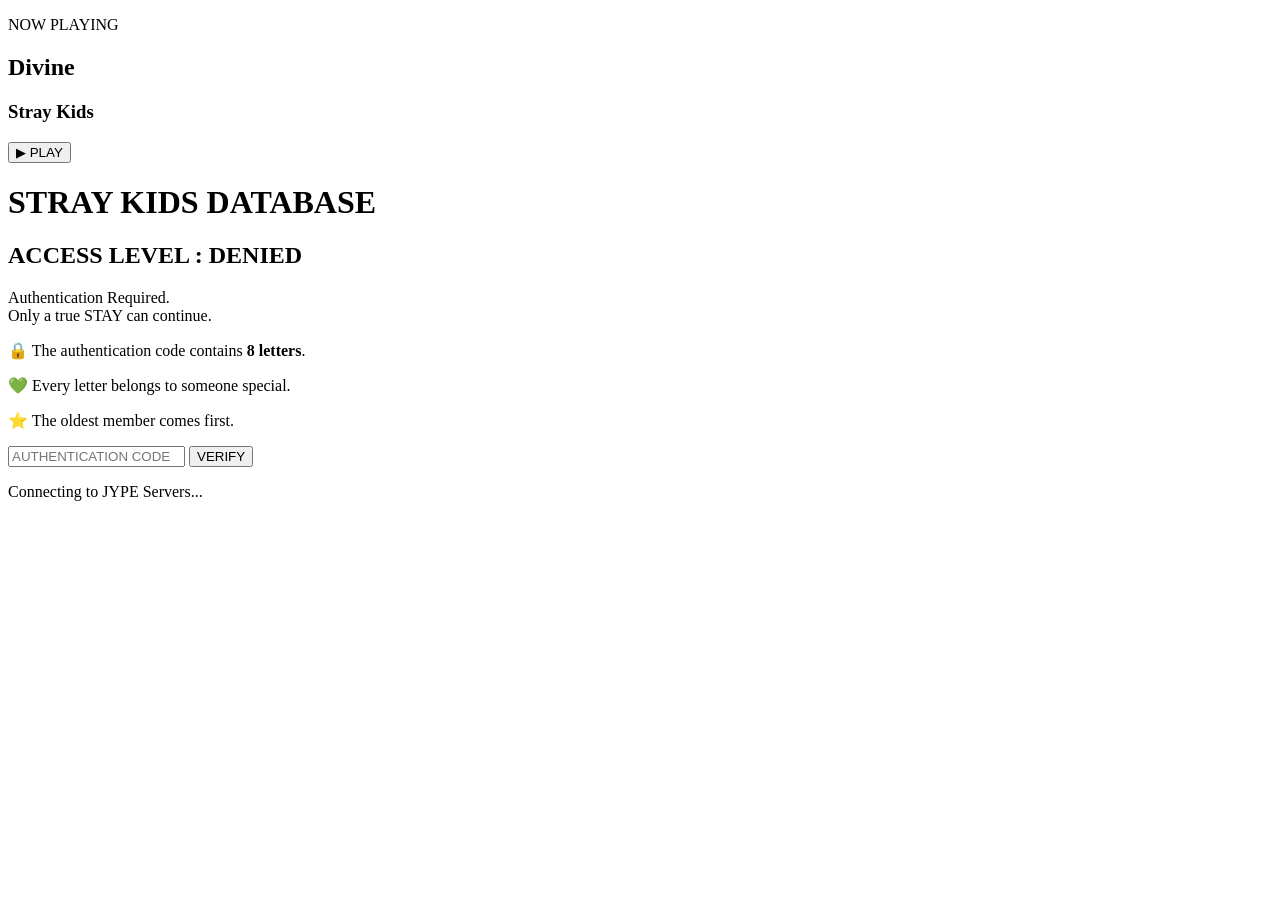
==== index.html @ 1c9d19c5 "Add files via upload" ====
<!DOCTYPE html>
<html lang="en">

<head>

    <meta charset="UTF-8">
    <meta name="viewport" content="width=device-width, initial-scale=1.0">

    <title>STAY Authentication</title>

    <link rel="preconnect" href="https://fonts.googleapis.com">
    <link rel="preconnect" href="https://fonts.gstatic.com" crossorigin>

    <link href="https://fonts.googleapis.com/css2?family=Poppins:wght@300;400;600&family=Share+Tech+Mono&display=swap" rel="stylesheet">

    <link rel="stylesheet" href="page3.css">

</head>

<body class="terminal-page">

    <!-- Background Music -->
    <audio id="bgMusic">
        <source src="song3.mp3" type="audio/mpeg">
        Your browser does not support the audio element.
    </audio>

    <!-- Intro Music Player -->
    <div id="introScreen">

        <div class="music-player">

            <p class="nowPlaying">NOW PLAYING</p>

            <h2>Divine</h2>

            <h3>Stray Kids</h3>

            <button id="playButton" onclick="startExperience()">
                ▶ PLAY
            </button>

        </div>

    </div>

    <!-- Terminal -->
    <div class="terminal-overlay hidden" id="terminalContent">

        <div class="terminal">

            <h1>STRAY KIDS DATABASE</h1>

            <h2>ACCESS LEVEL : DENIED</h2>

            <p class="intro">
                Authentication Required.<br>
                Only a true STAY can continue.
            </p>

            <div class="hint">
                <p>🔒 The authentication code contains <strong>8 letters</strong>.</p>
                <p>💚 Every letter belongs to someone special.</p>
                <p>⭐ The oldest member comes first.</p>
            </div>

            <input
                type="text"
                id="password"
                maxlength="8"
                placeholder="AUTHENTICATION CODE">

            <button onclick="checkPassword()">
                VERIFY
            </button>

            <p id="message"></p>

            <div id="loading">

                <p id="loadingText">Connecting to JYPE Servers...</p>

                <div class="progress">
                    <div id="bar"></div>
                </div>

            </div>

        </div>

    </div>

<script>

function startExperience() {

    const music = document.getElementById("bgMusic");

    music.play();

    document.getElementById("introScreen").style.display = "none";

    document.getElementById("terminalContent").classList.remove("hidden");

}

function checkPassword() {

    const answer = document.getElementById("password").value.toUpperCase();

    const message = document.getElementById("message");

    if (answer === "BLCHHFSI") {

        message.innerHTML = "✔ ACCESS GRANTED";

        message.style.color = "#8BFFD1";

        document.getElementById("loading").style.display = "block";

        const bar = document.getElementById("bar");

        const loadingText = document.getElementById("loadingText");

        let width = 0;

        const interval = setInterval(function () {

            width++;

            bar.style.width = width + "%";

            if (width === 25) {

                loadingText.innerHTML = "Connecting to JYPE Servers...";

            }

            if (width === 50) {

                loadingText.innerHTML = "Scanning STAY Membership...";

            }

            if (width === 75) {

                loadingText.innerHTML = "Verifying Authentication...";

            }

            if (width === 100) {

                loadingText.innerHTML = "Access Granted ✔";

                clearInterval(interval);

                setTimeout(function () {

                    window.location.href = "page4.html";

                }, 1500);

            }

        }, 30);

    }

    else {

        message.innerHTML =
        "❌ ACCESS DENIED<br><br>Hint: Use the first letter of each member's stage name in debut order.";

        message.style.color = "#ff8f8f";

    }

}

</script>

</body>

</html>
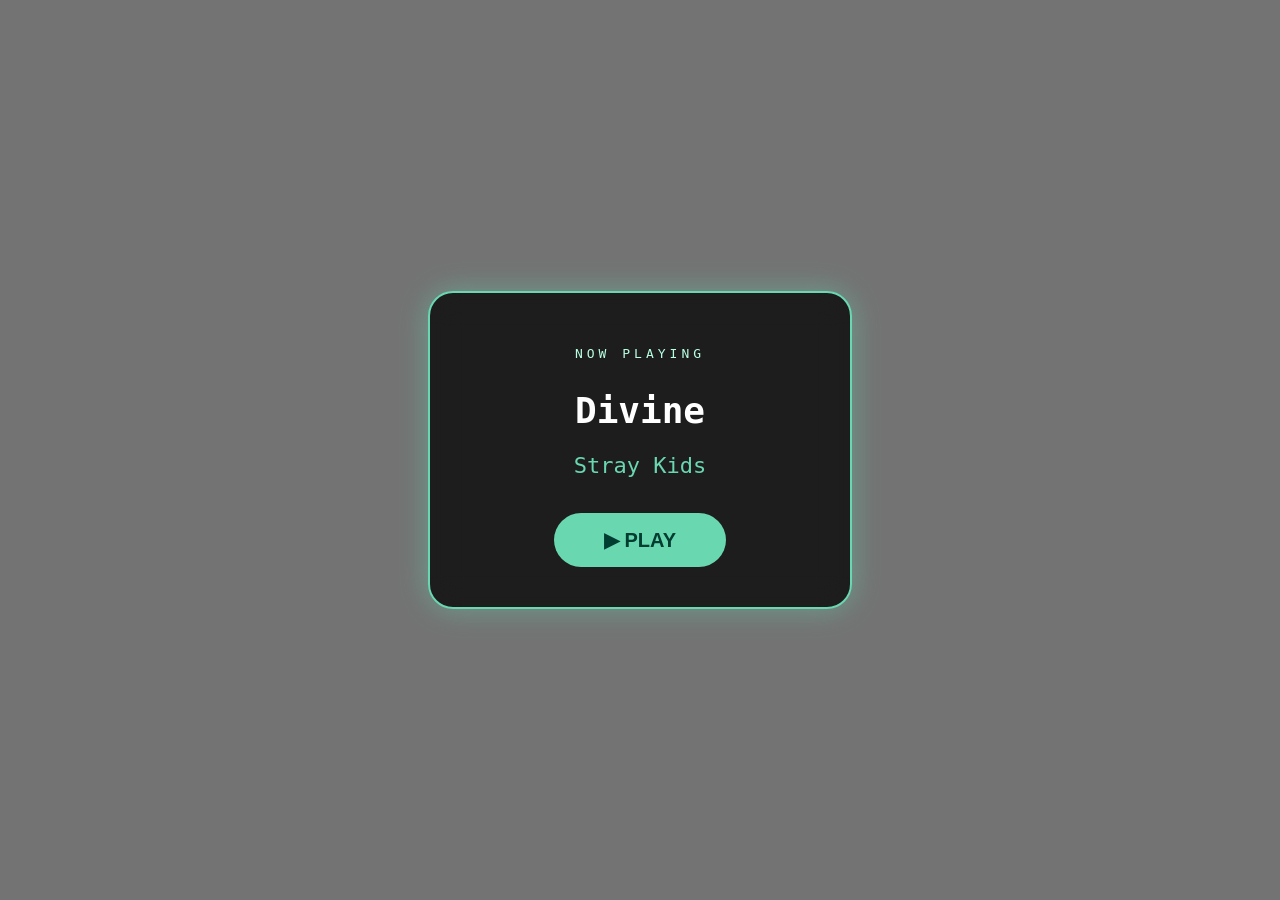
==== commit 59230a80: "Update index.html" ====
--- a/index.html
+++ b/index.html
@@ -13,7 +13,7 @@
 
     <link href="https://fonts.googleapis.com/css2?family=Poppins:wght@300;400;600&family=Share+Tech+Mono&display=swap" rel="stylesheet">
 
-    <link rel="stylesheet" href="page3.css">
+    <link rel="stylesheet" href="Page3.css">
 
 </head>
 
@@ -181,4 +181,4 @@
 
 </body>
 
-</html>+</html>
--- a/Page3.css
+++ b/Page3.css
@@ -0,0 +1,339 @@
+/*=============================
+        PAGE 3
+=============================*/
+
+/* Hide Elements */
+
+.hidden{
+
+    display:none !important;
+
+}
+
+/*=============================
+      PAGE BACKGROUND
+=============================*/
+
+.terminal-page{
+
+    margin:0;
+
+    padding:0;
+
+    width:100%;
+
+    height:100vh;
+
+    background:url("background3.jpg");
+
+    background-size:cover;
+
+    background-position:center;
+
+    background-repeat:no-repeat;
+
+    overflow:hidden;
+
+    font-family:'Share Tech Mono', monospace;
+
+}
+
+/*=============================
+      MUSIC INTRO
+=============================*/
+
+#introScreen{
+
+    position:fixed;
+
+    top:0;
+
+    left:0;
+
+    width:100%;
+
+    height:100vh;
+
+    display:flex;
+
+    justify-content:center;
+
+    align-items:center;
+
+    background:rgba(0,0,0,.55);
+
+    z-index:9999;
+
+}
+
+.music-player{
+
+    width:340px;
+
+    padding:40px;
+
+    text-align:center;
+
+    background:rgba(0,0,0,.75);
+
+    backdrop-filter:blur(15px);
+
+    border:2px solid #69D7B0;
+
+    border-radius:25px;
+
+    box-shadow:0 0 30px rgba(105,215,176,.45);
+
+}
+
+.nowPlaying{
+
+    color:#B8FFE2;
+
+    font-size:13px;
+
+    letter-spacing:4px;
+
+    margin-bottom:20px;
+
+}
+
+.music-player h2{
+
+    color:#FFFFFF;
+
+    font-size:36px;
+
+    margin-bottom:12px;
+
+}
+
+.music-player h3{
+
+    color:#69D7B0;
+
+    font-size:22px;
+
+    font-weight:400;
+
+    margin-bottom:35px;
+
+}
+
+#playButton{
+
+    padding:15px 50px;
+
+    border:none;
+
+    border-radius:50px;
+
+    background:#69D7B0;
+
+    color:#003d31;
+
+    font-size:20px;
+
+    font-weight:bold;
+
+    cursor:pointer;
+
+    transition:.3s;
+
+}
+
+#playButton:hover{
+
+    transform:scale(1.08);
+
+    background:#A8F5D4;
+
+}
+
+/*=============================
+      TERMINAL
+=============================*/
+
+.terminal-overlay{
+
+    width:100%;
+
+    height:100vh;
+
+    background:rgba(0,0,0,.70);
+
+    display:flex;
+
+    justify-content:center;
+
+    align-items:center;
+
+}
+
+.terminal{
+
+    width:750px;
+
+    padding:45px;
+
+    background:rgba(0,0,0,.55);
+
+    backdrop-filter:blur(12px);
+
+    border:2px solid #69D7B0;
+
+    border-radius:20px;
+
+    box-shadow:0 0 40px rgba(105,215,176,.8);
+
+    color:#B8FFE2;
+
+    text-align:center;
+
+}
+
+.terminal h1{
+
+    font-size:40px;
+
+    margin-bottom:10px;
+
+    text-shadow:0 0 15px #69D7B0;
+
+}
+
+.terminal h2{
+
+    color:#ff9c9c;
+
+    margin-bottom:25px;
+
+}
+
+.intro{
+
+    font-size:18px;
+
+    line-height:1.8;
+
+    margin-bottom:30px;
+
+}
+
+.hint{
+
+    text-align:left;
+
+    margin-bottom:30px;
+
+    line-height:2;
+
+}
+
+#password{
+
+    width:100%;
+
+    padding:18px;
+
+    background:#111;
+
+    color:#69D7B0;
+
+    border:2px solid #69D7B0;
+
+    border-radius:10px;
+
+    outline:none;
+
+    font-size:22px;
+
+    text-align:center;
+
+    letter-spacing:6px;
+
+    margin-bottom:25px;
+
+}
+
+#password::placeholder{
+
+    color:#6ab89a;
+
+}
+
+.terminal button{
+
+    padding:15px 40px;
+
+    border:none;
+
+    border-radius:50px;
+
+    background:#69D7B0;
+
+    color:#003d31;
+
+    font-size:18px;
+
+    font-weight:bold;
+
+    cursor:pointer;
+
+    transition:.3s;
+
+}
+
+.terminal button:hover{
+
+    transform:scale(1.05);
+
+    background:#A8F5D4;
+
+}
+
+#message{
+
+    margin-top:30px;
+
+    font-size:22px;
+
+    min-height:60px;
+
+}
+
+#loading{
+
+    display:none;
+
+    margin-top:35px;
+
+}
+
+.progress{
+
+    width:100%;
+
+    height:20px;
+
+    background:#222;
+
+    border-radius:50px;
+
+    overflow:hidden;
+
+    margin-top:15px;
+
+}
+
+#bar{
+
+    width:0;
+
+    height:100%;
+
+    background:#69D7B0;
+
+    transition:width .03s linear;
+
+}
